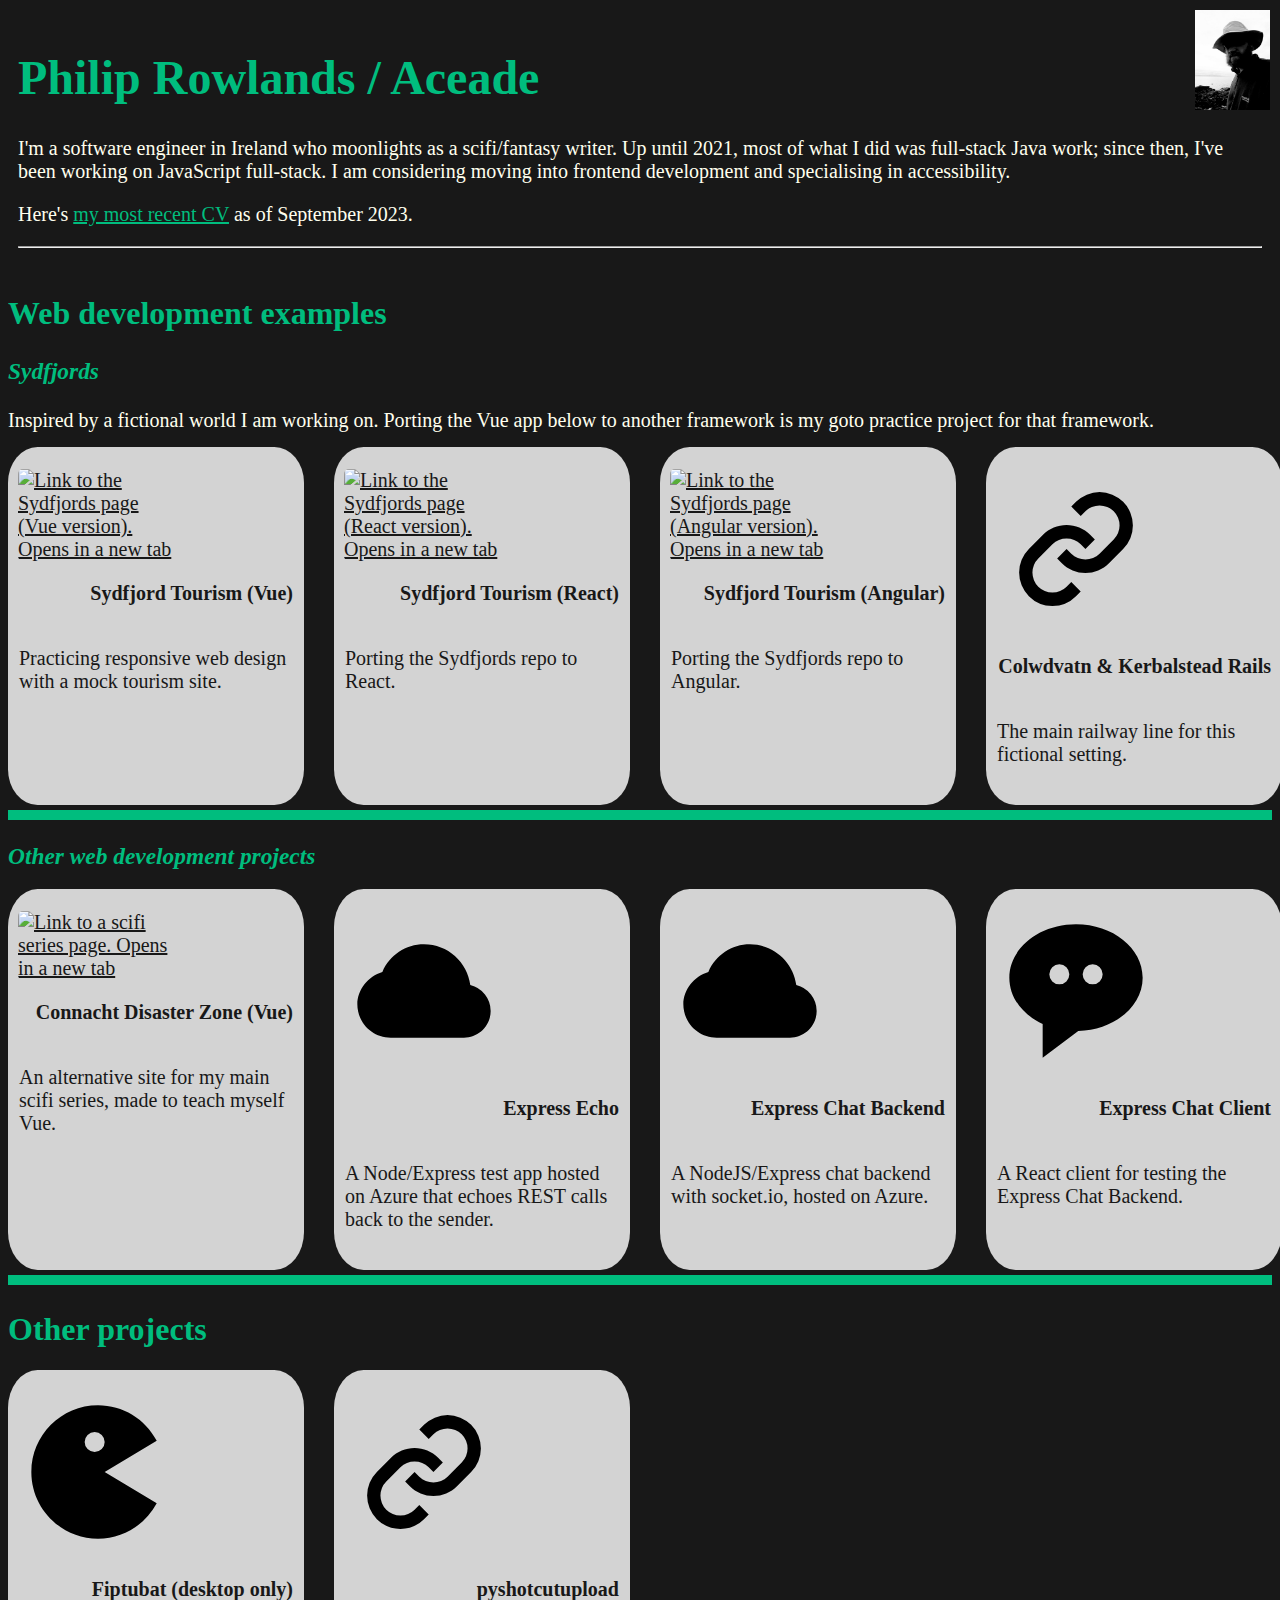
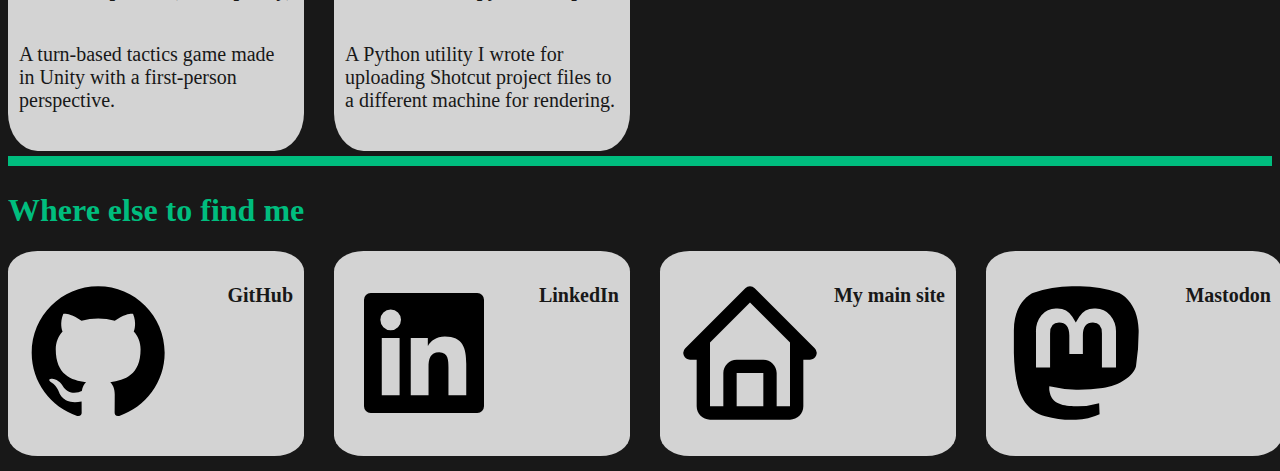
==== index.html @ 9e50839d "Fixing link text" ====
<!DOCTYPE html>
<html lang="en">
    <head>
        <link rel="stylesheet" href="style.css">
        <meta name="viewport" content="width=device-width, initial-scale=1.0" />
        <title>Philip Rowlands' Portfolio</title>
    </head>
    <body>
        
        <header>
            <h1>Philip Rowlands / Aceade</h1>
            <p>I'm a software engineer in Ireland who moonlights as a scifi/fantasy writer. Up until 2021, most of what I did was full-stack Java work; since then, I've been working on JavaScript full-stack. I am considering moving into frontend development and specialising in accessibility.</p>
            <p>Here's <a id="cvLink" href="./docs/cv.pdf" target="_blank" download="CVOfPhilipRowlands.pdf">my most recent CV</a> as of September 2023.</p>
            <img id="authorImg" src="images/me.jpg" alt="A black-and-white selfie of a man in a fleece and sun hat, framed against the sea" />
            <hr />
        </header>

        <main>
            <h2>Web development examples</h2>

            <h3>Sydfjords</h3>
            <p>Inspired by a fictional world I am working on. Porting the Vue app below to another framework is my goto practice project for that framework.</p>
            <div class="linksGrid">
                <div class="link">
                    <a href="https://aceade.github.io/sydfjords" target="_blank">
                        <img class="backImage" src="https://aceade.github.io/sydfjords/icons/Sydfjords_Logo_1.png" alt="Link to the Sydfjords page (Vue version). Opens in a new tab"/>
                        <p class="linkTitle">Sydfjord Tourism (Vue)</p>
                        <p class="hideOnMobile">Practicing responsive web design with a mock tourism site.</p>
                    </a>
                </div>
                <div class="link">
                    <a href="https://aceade.github.io/sydfjords-react" target="_blank">
                        <img class="backImage" src="https://aceade.github.io/sydfjords-react/vite.svg" alt="Link to the Sydfjords page (React version). Opens in a new tab"/>
                        <p class="linkTitle">Sydfjord Tourism (React)</p>
                        <p class="hideOnMobile">Porting the Sydfjords repo to React.</p>
                    </a>
                </div>
                <div class="link">
                    <a href="" target="_blank">
                        <img class="backImage" src="https://aceade.github.io/sydfjords-angular/images/icons/Sydfjords_Logo_1.png" alt="Link to the Sydfjords page (Angular version). Opens in a new tab"/>
                        <p class="linkTitle">Sydfjord Tourism (Angular)</p>
                        <p class="hideOnMobile">Porting the Sydfjords repo to Angular.</p>
                    </a>
                </div>
                <div class="link">
                    <a href="https://aceade.github.io/colwdvatn-rails" target="_blank">
                        <img class="backImage invert" src="./images/link.svg" alt="Link to the Colwdvatn and Kerbalstead Rails page. Opens in a new tab"/>
                        <p class="linkTitle">Colwdvatn & Kerbalstead Rails</p>
                        <p class="hideOnMobile">The main railway line for this fictional setting.</p>
                    </a>
                </div>
            </div>

            <h3>Other web development projects</h3>
            <div class="linksGrid">
                <div class="link">
                    <a href="https://aceade.github.io/cdz-vue-site" target="_blank">
                        <img class="backImage" src="https://aceade.github.io/cdz-vue-site/favicon.ico" alt="Link to a scifi series page. Opens in a new tab"/>
                        <p class="linkTitle">Connacht Disaster Zone (Vue)</p>
                        <p class="hideOnMobile">An alternative site for my main scifi series, made to teach myself Vue.</p>
                    </a>
                </div>
                
                <div class="link">
                    <a href="https://github.com/aceade/express-echo" target="_blank">
                        <img class="backImage invert" src="./images/cloud.svg" alt="Link to a repo for a NodeJS test app. Opens in a new tab"/>
                        <p class="linkTitle">Express Echo</p>
                        <p class="hideOnMobile">A Node/Express test app hosted on Azure that echoes REST calls back to the sender.</p>
                    </a>
                </div>
                <div class="link">
                    <a href="https://github.com/aceade/express-chat-backend" target="_blank">
                        <img class="backImage invert" src="./images/cloud.svg" alt="Link to the express-chat-backend repo. Opens in a new tab"/>
                        <p class="linkTitle">Express Chat Backend</p>
                        <p class="hideOnMobile">A NodeJS/Express chat backend with socket.io, hosted on Azure.</p>
                    </a>
                </div>
                <div class="link">
                    <a href="https://aceade.github.io/express-chat-client" target="_blank">
                        <img class="backImage invert" src="./images/chat.svg" alt="Link to the express-chat-client repo. Opens in a new tab"/>
                        <p class="linkTitle">Express Chat Client</p>
                        <p class="hideOnMobile">A React client for testing the Express Chat Backend.</p>
                    </a>
                </div>
            </div>

            <h2>Other projects</h2>
            <div class="linksGrid">
                <div class="link">
                    <a href="./Fiptubat" target="_blank">
                        <img class="backImage invert" src="./images/game.svg" alt="Link to a Unity game. Opens in a new tab. Not for mobile"/>
                        <p class="linkTitle">Fiptubat (desktop only)</p>
                        <p class="hideOnMobile">A turn-based tactics game made in Unity with a first-person perspective.</p>
                    </a>
                </div>
                <div class="link">
                    <a href="https://github.com/aceade/pyshotcutupload" target="_blank">
                        <img class="backImage invert" src="./images/link.svg" alt="Link to a repo for an upload automation script. Opens in a new tab"/>
                        <p class="linkTitle">pyshotcutupload</p>
                        <p class="hideOnMobile">A Python utility I wrote for uploading Shotcut project files to a different machine for rendering.</p>
                    </a>
                </div>
            </div>

            <h2>Where else to find me</h2>

            <div class="linksGrid">
                <div class="link">
                    <a href="https://github.com/aceade" target="_blank">
                        <img class="invert" src="images/github.svg" alt="Link to my GitHUb profile. Opens in a new tab" title="GitHub">
                        <p class="linkTitle">GitHub</p>
                    </a>
                </div>
                <div class="link">
                    <a href="https://www.linkedin.com/in/philip-d-rowlands/" target="_blank">
                        <img class="invert" src="images/linkedin.svg" alt="Link to my LinkedIn profile. Opens in a new tab" title="LinkedIn">
                        <p class="linkTitle">LinkedIn</p>
                    </a>
                </div>
                <div class="link">
                    <a href="https://aceade.net/" target="_blank">
                        <img class="invert" src="images/home.svg" alt="Link to my main site and writing blog. Opens in a new tab" title="My main site and writing blog">
                        <p class="linkTitle">My main site</p>
                    </a>
                </div>
                <div class="link">
                    <a href="https://mastodon.ie/@aceade" target="_blank">
                        <img class="invert" src="images/mastodon.svg" alt="Link to my Mastodon account. Opens in a new tab" title="Mastodon">
                        <p class="linkTitle">Mastodon</p>
                    </a>
                </div>
            </div>
        </main>
    </body>
</html>
---- style.css ----
:root {
    --vt-c-black: #181818;
    --vt-c-white: #ffffee;
    --vt-link-default: #00bd7e;
    --vt-link-clicked: #def326;
    box-sizing: content-box;
}

html {
    background-color: var(--vt-c-black);
    color: var(--vt-c-white);
    font-size: 20px;
}

h1 {
    font-size: 48px;
    font-family: "Times New Roman", serif;
    color: var(--vt-link-default);
}

h2 {
    font-size: 32px;
    font-family: "Times New Roman", serif;
    color: var(--vt-link-default);
}

h3 {
    color: var(--vt-link-default);
    font-style: italic;
}

header {
    padding: 10px;
}

#cvLink {
    color: var(--vt-link-default);
    padding: 0px;
}

a {
    color: var(--vt-c-black);
    padding: 5px;
    border-radius: 20px;
    width: 100%;
    height: calc(100% - 15px);
}

/*
 * If hovering over a link or navigating by using the Tab key, 
 * make it clear which link we're focusssed on.
 */
a:hover, a:focus {
    color: var(--vt-link-default);
    background: var(--vt-c-black);
}

.error > a {
    color: var(--vt-link-default);
}

.error > a:hover, a:focus {
    color: var(--vt-c-black);
    background-color: var(--vt-c-white);
}

.wrapper {
    text-align: center;
    vertical-align: center;
}

#authorImg {
    float: right;
    max-height: 100px;
    position: absolute;
    top: 10px;
    right: 10px;
}

.linksGrid {
    display: grid;
    gap: 1.5rem 1rem;
    grid-template-columns: 1fr 1fr;
    align-items: center;
    justify-content: center;
    margin-bottom: 10px;
    padding-bottom: 10px;
    border-bottom: 10px solid var(--vt-link-default);
}

/*
 * Prevent the last entry from showing a border
 */
.linksGrid:last-child {
    border-bottom: unset;
}

.link {
    padding: 5px;
    background: lightgray;
    border-radius: 10%;
    align-items: center;
    justify-content: center;
    display: flex;
    height: 100%;
    width: 100%;
    margin: 0 auto;
    max-width: 320px;
}

.linkTitle {
    font-weight: bold;
    word-break: break-word;
}

p.hideOnMobile {
    display: none;
}


.link img {
    min-width: 80px;
    max-width: 160px;
    border-radius: 5px;
    width: 100%;
    margin: 10px auto 0 auto;
}

/*
 * Some of the icons are painted in black.
 */
a:hover > img.invert, a:focus > img.invert {
    filter: invert();
}

@media (min-width: 500px) and (max-width: 900px) {
    .linksGrid {
        /* equivalent to grid-template-columns: 1fr 1fr 1fr;*/
        grid-template-columns: repeat(3, 1fr);
        gap: 2rem;
    }

    .link a > p {
        padding: 1px;
        border-radius: 5px;
        text-align: left;
        display: block;
    }

    p.hideOnMobile {
        display: block;
    }
}

@media (min-width: 901px) and (max-width: 1280px) {

    .linksGrid {
        grid-template-columns: repeat(4, 1fr);
        gap: 2rem;
    }

    .link a > p {
        padding: 1px;
        border-radius: 5px;
        text-align: left;
        display: block;
        float: right;
    }

    p.hideOnMobile {
        display: block;
    }


    .link {
        max-width: 320px;
        
    }

    .link img {
        min-width: 160px;
    }
}

@media (min-width: 1281px) {
    .linksGrid {
        grid-template-columns: repeat(4, 1fr);
        gap: 2rem;
    }

    p.hideOnMobile {
        display: block;
    }
}
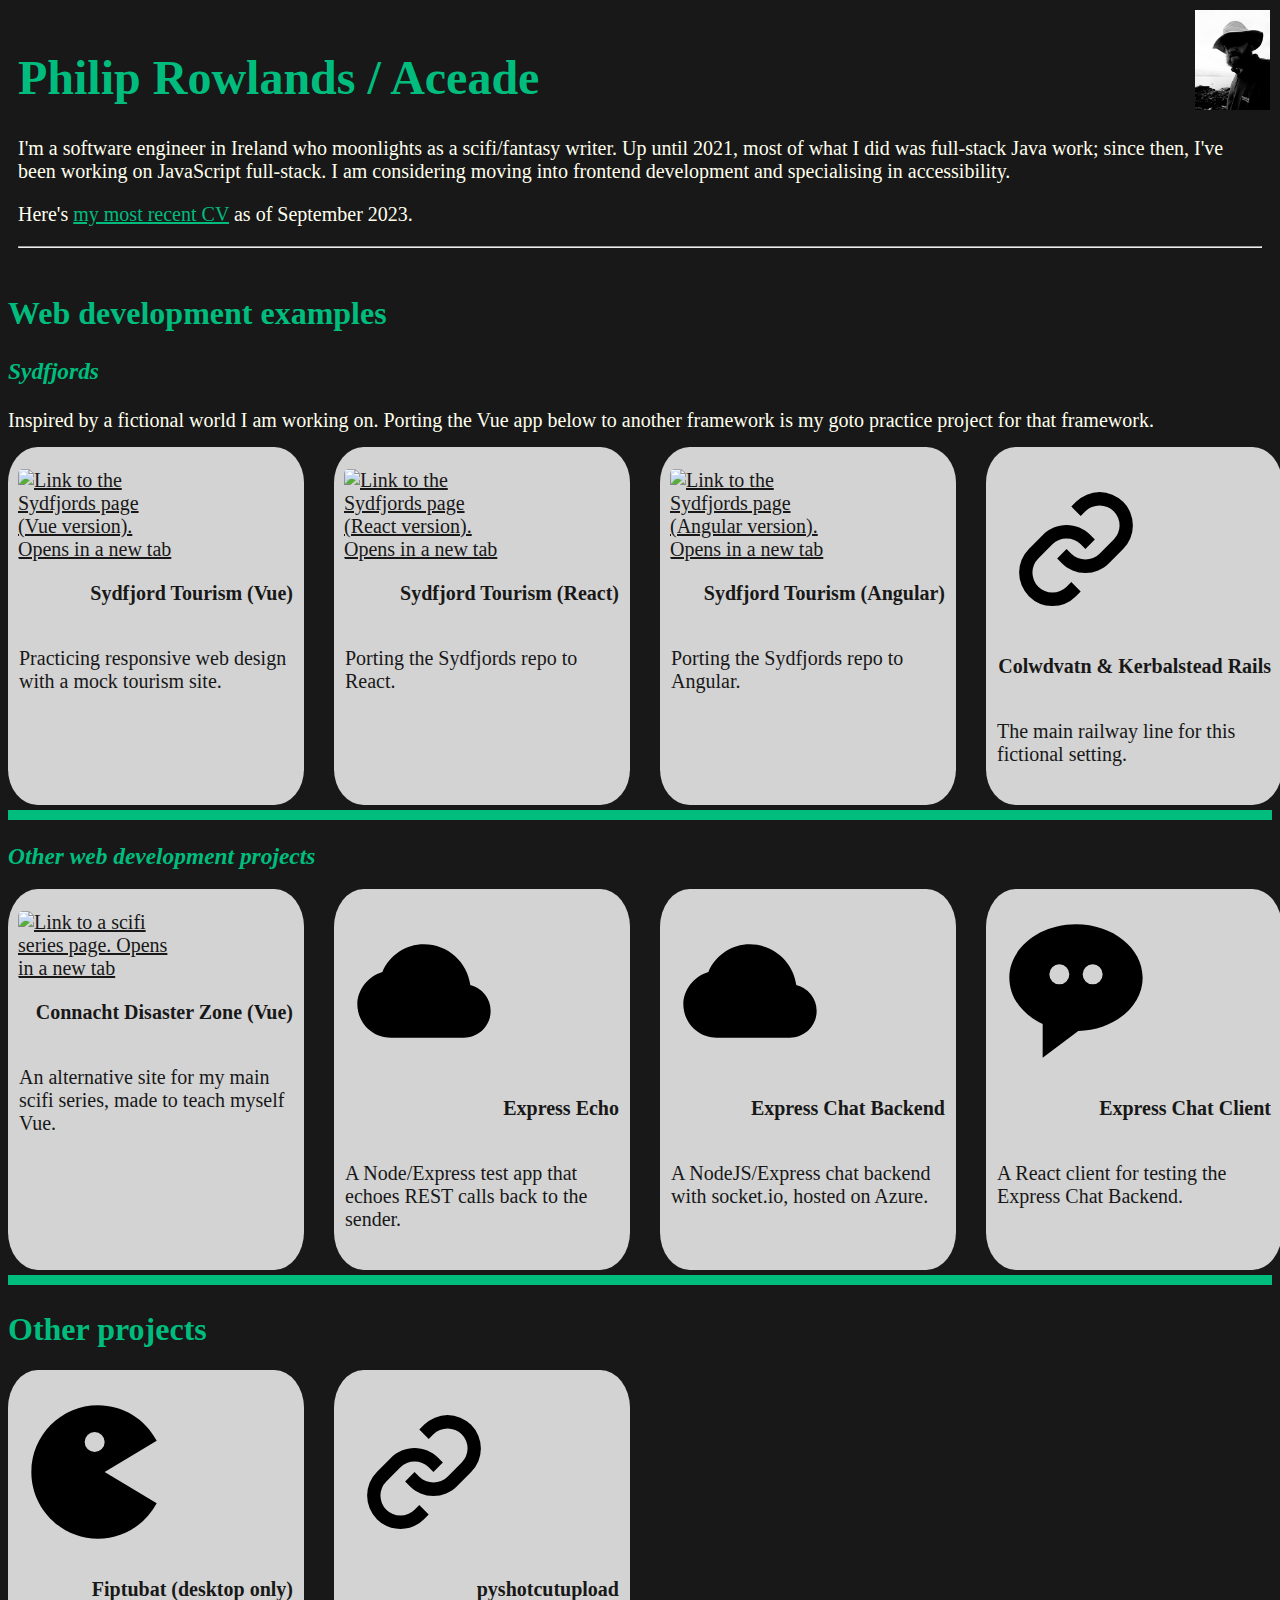
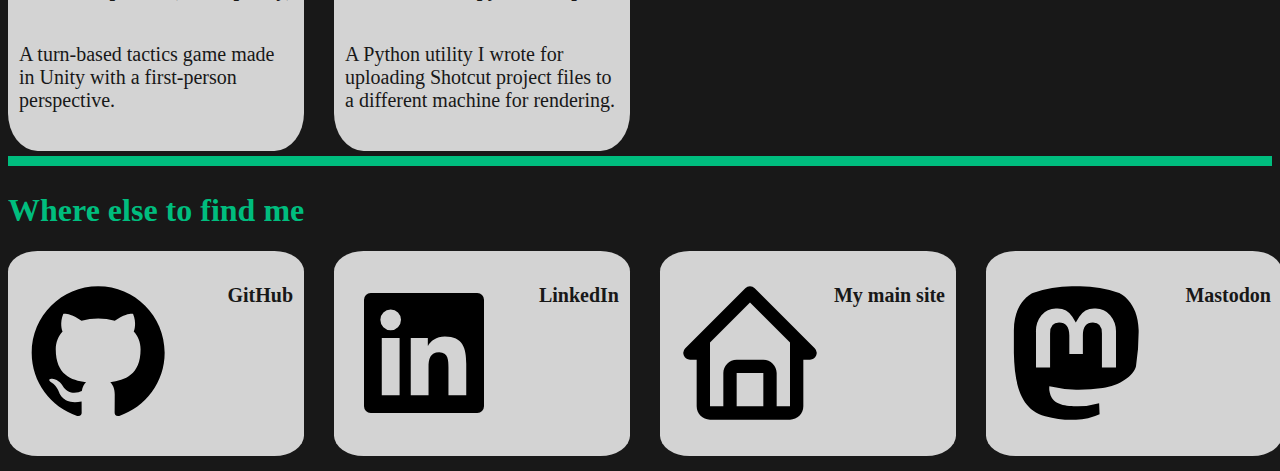
==== commit 3cca025c: "Update index.html" ====
--- a/index.html
+++ b/index.html
@@ -65,7 +65,7 @@
                     <a href="https://github.com/aceade/express-echo" target="_blank">
                         <img class="backImage invert" src="./images/cloud.svg" alt="Link to a repo for a NodeJS test app. Opens in a new tab"/>
                         <p class="linkTitle">Express Echo</p>
-                        <p class="hideOnMobile">A Node/Express test app hosted on Azure that echoes REST calls back to the sender.</p>
+                        <p class="hideOnMobile">A Node/Express test app that echoes REST calls back to the sender.</p>
                     </a>
                 </div>
                 <div class="link">
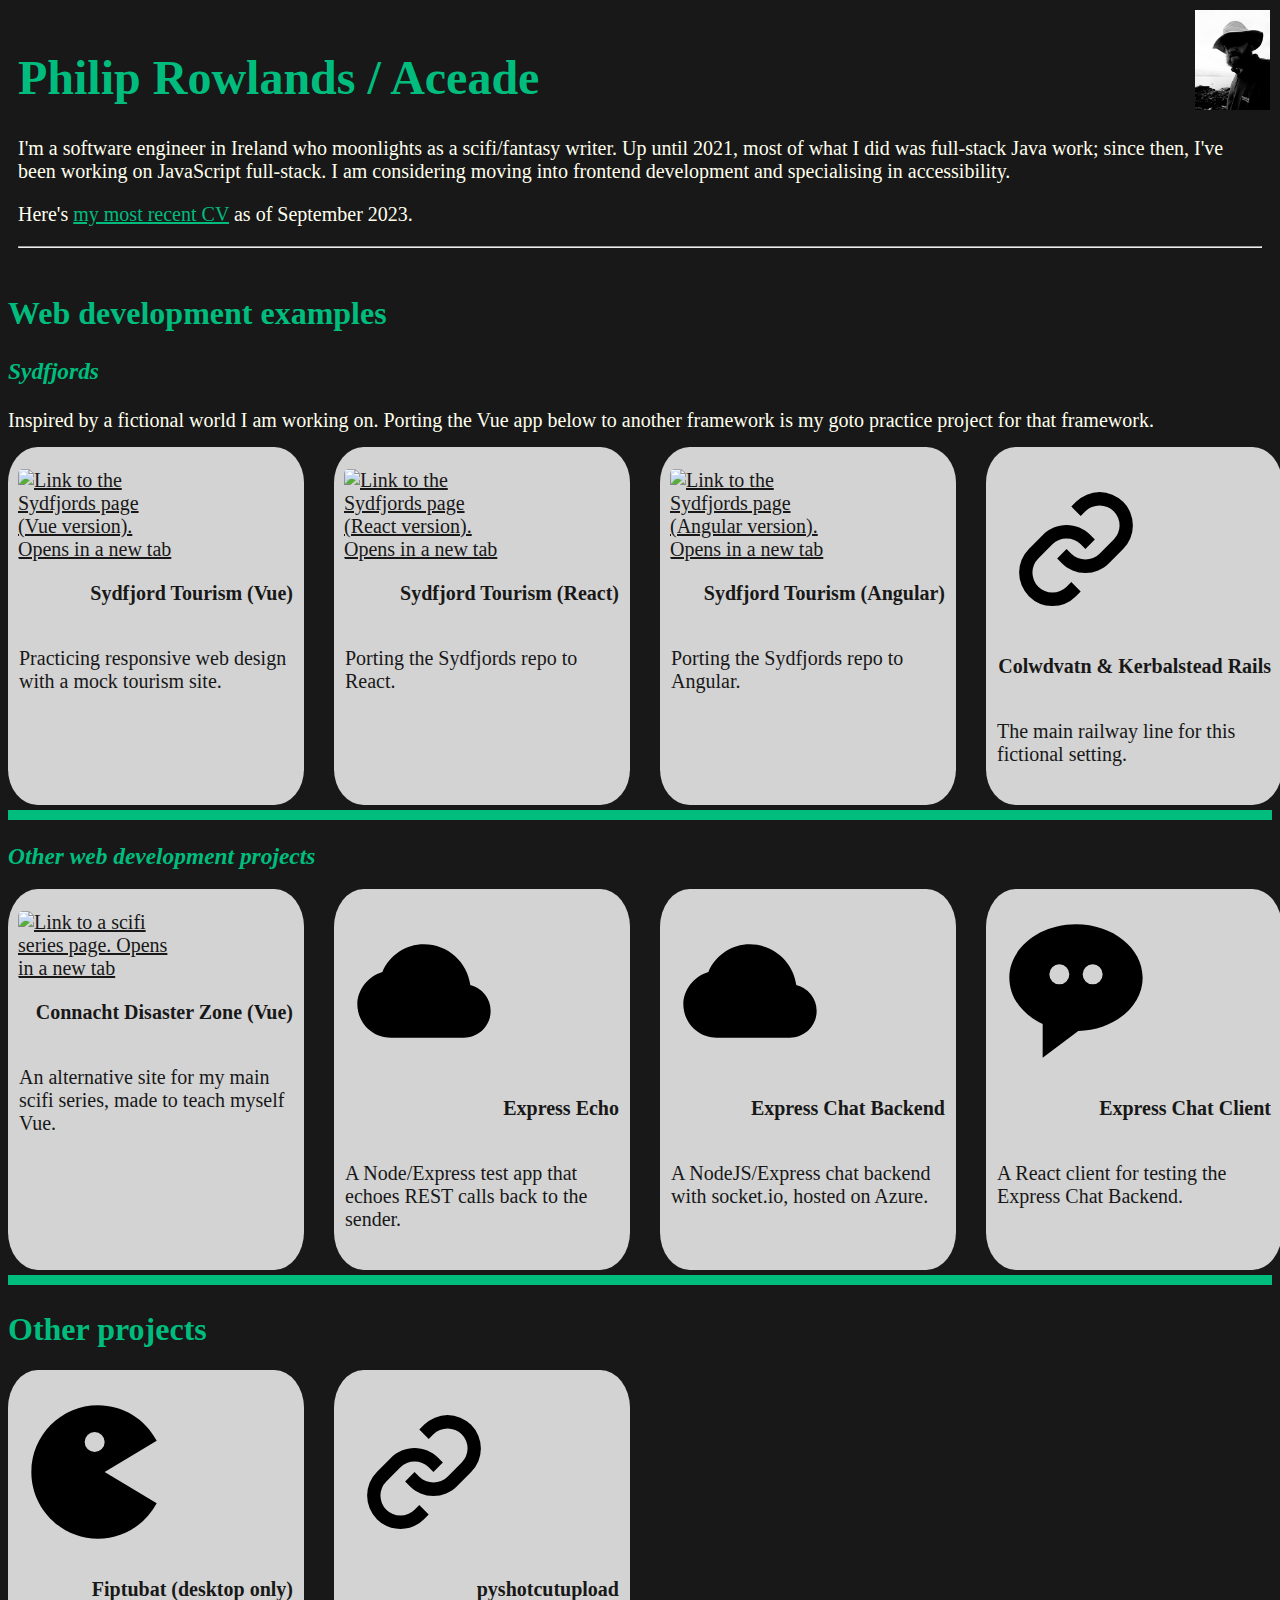
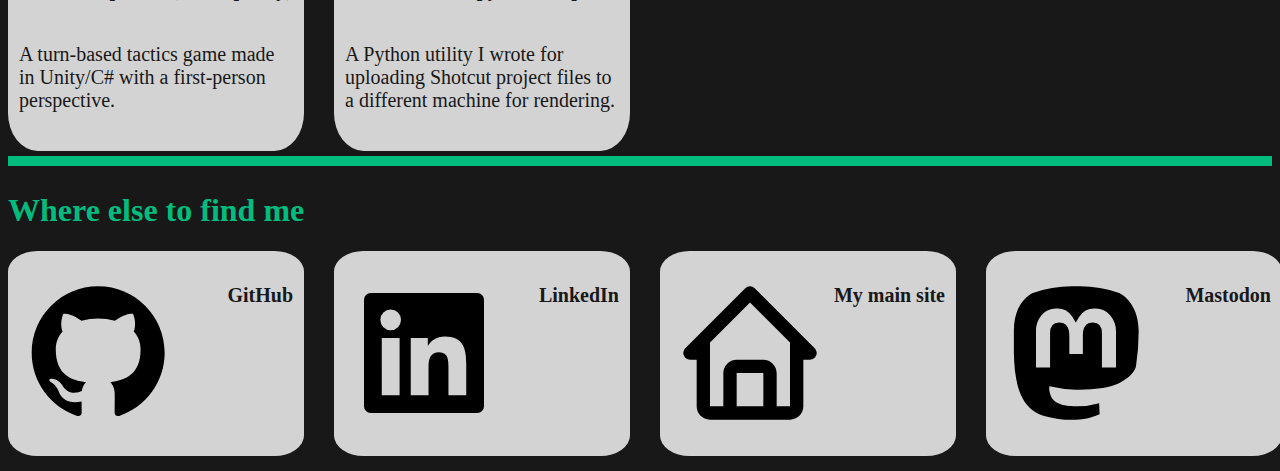
==== commit bf6f0719: "#21 Update index.html" ====
--- a/index.html
+++ b/index.html
@@ -76,7 +76,7 @@
                     </a>
                 </div>
                 <div class="link">
-                    <a href="https://aceade.github.io/express-chat-client" target="_blank">
+                    <a href="https://github.com/aceade/express-chat-client" target="_blank">
                         <img class="backImage invert" src="./images/chat.svg" alt="Link to the express-chat-client repo. Opens in a new tab"/>
                         <p class="linkTitle">Express Chat Client</p>
                         <p class="hideOnMobile">A React client for testing the Express Chat Backend.</p>
@@ -90,7 +90,7 @@
                     <a href="./Fiptubat" target="_blank">
                         <img class="backImage invert" src="./images/game.svg" alt="Link to a Unity game. Opens in a new tab. Not for mobile"/>
                         <p class="linkTitle">Fiptubat (desktop only)</p>
-                        <p class="hideOnMobile">A turn-based tactics game made in Unity with a first-person perspective.</p>
+                        <p class="hideOnMobile">A turn-based tactics game made in Unity/C# with a first-person perspective.</p>
                     </a>
                 </div>
                 <div class="link">
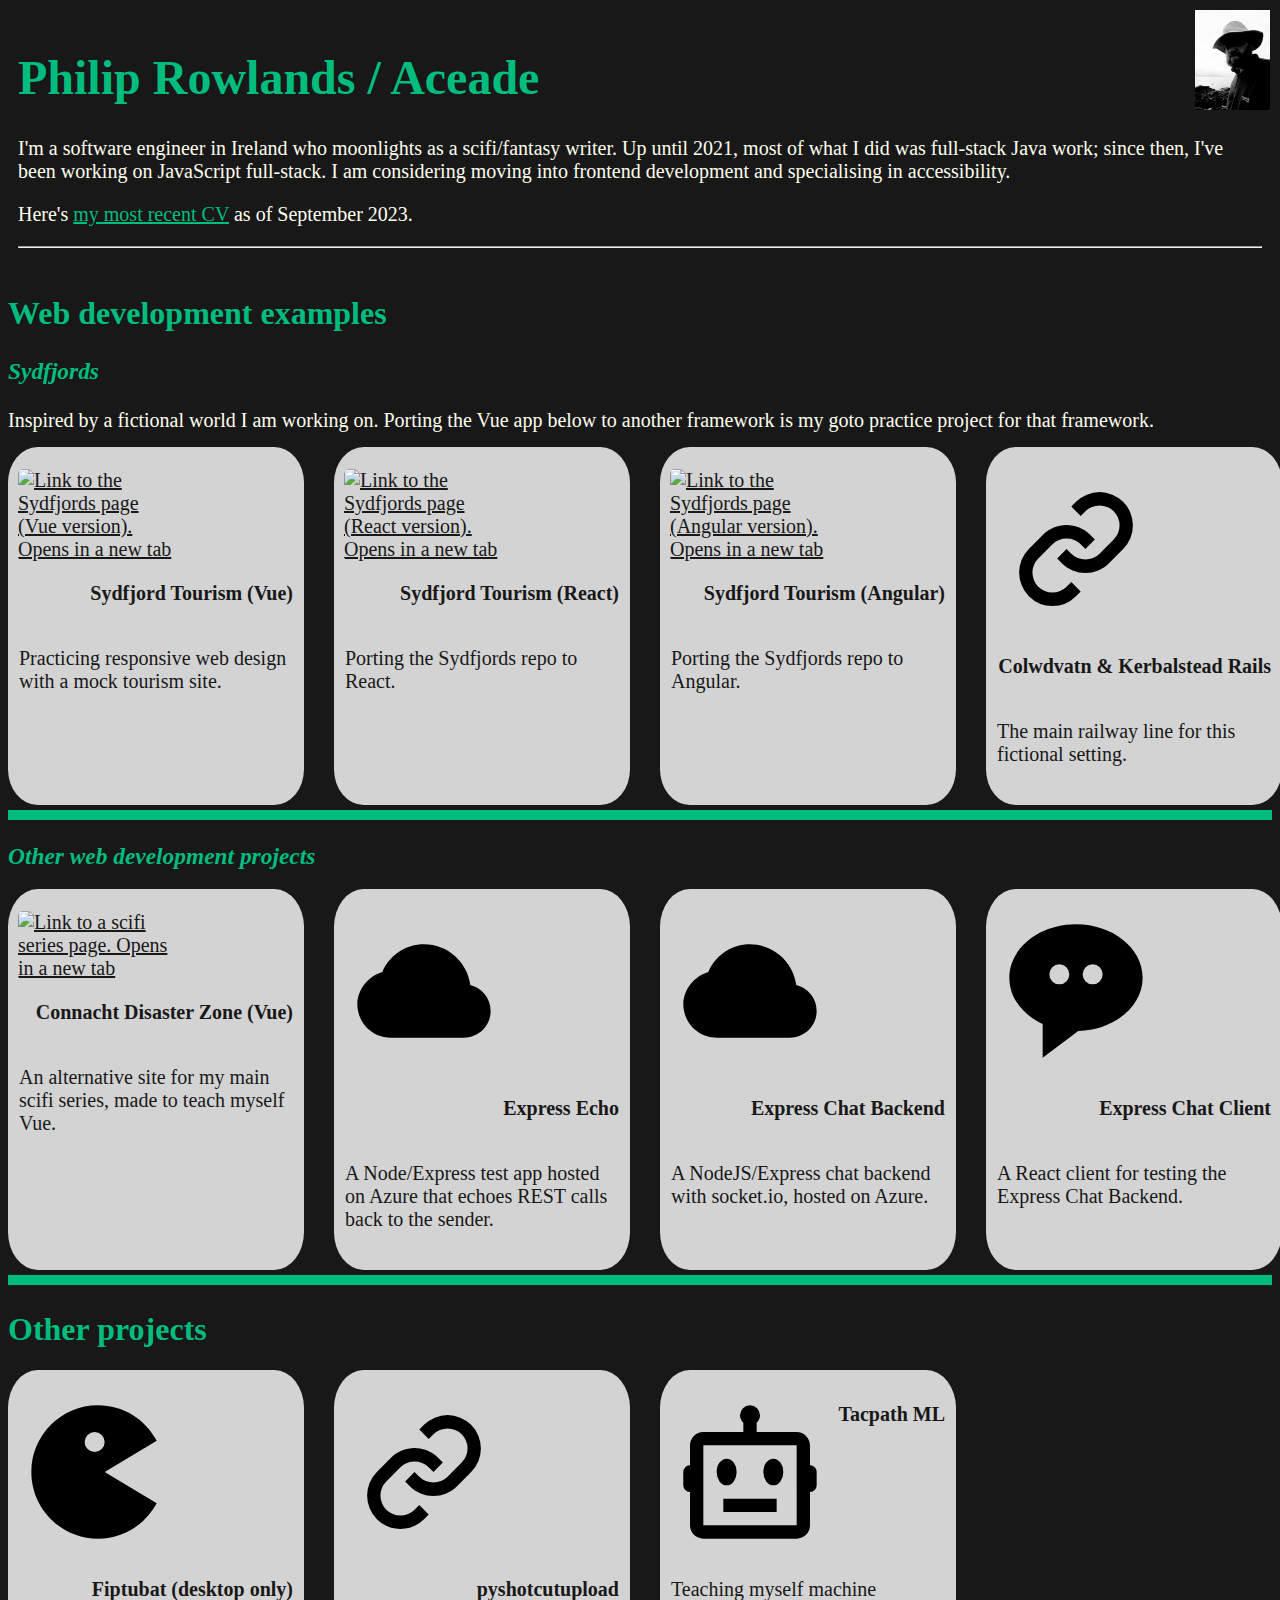
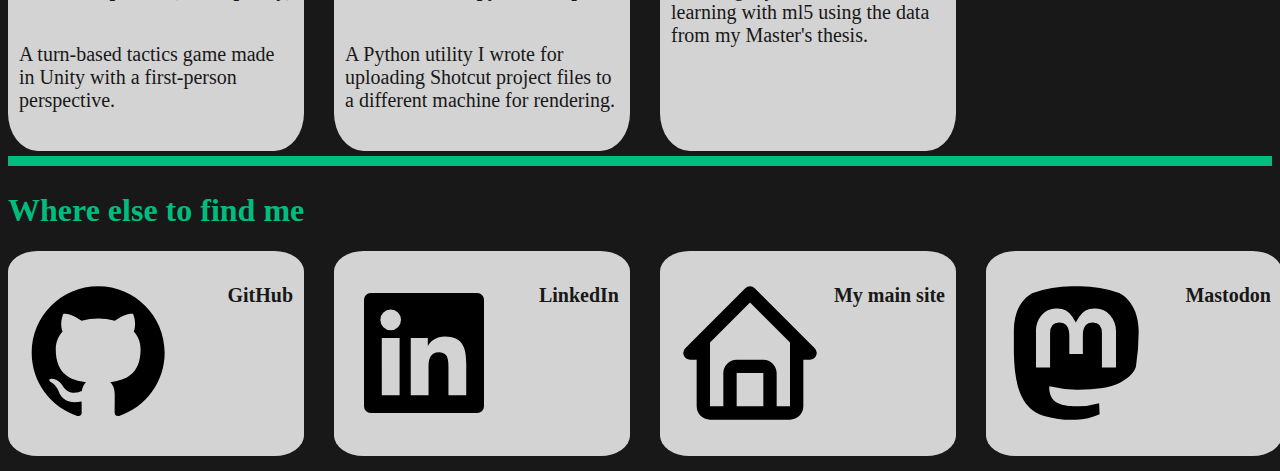
==== commit 7b1e7741: "#22 adding link for ML project" ====
--- a/index.html
+++ b/index.html
@@ -65,7 +65,7 @@
                     <a href="https://github.com/aceade/express-echo" target="_blank">
                         <img class="backImage invert" src="./images/cloud.svg" alt="Link to a repo for a NodeJS test app. Opens in a new tab"/>
                         <p class="linkTitle">Express Echo</p>
-                        <p class="hideOnMobile">A Node/Express test app that echoes REST calls back to the sender.</p>
+                        <p class="hideOnMobile">A Node/Express test app hosted on Azure that echoes REST calls back to the sender.</p>
                     </a>
                 </div>
                 <div class="link">
@@ -76,7 +76,7 @@
                     </a>
                 </div>
                 <div class="link">
-                    <a href="https://github.com/aceade/express-chat-client" target="_blank">
+                    <a href="https://aceade.github.io/express-chat-client" target="_blank">
                         <img class="backImage invert" src="./images/chat.svg" alt="Link to the express-chat-client repo. Opens in a new tab"/>
                         <p class="linkTitle">Express Chat Client</p>
                         <p class="hideOnMobile">A React client for testing the Express Chat Backend.</p>
@@ -90,7 +90,7 @@
                     <a href="./Fiptubat" target="_blank">
                         <img class="backImage invert" src="./images/game.svg" alt="Link to a Unity game. Opens in a new tab. Not for mobile"/>
                         <p class="linkTitle">Fiptubat (desktop only)</p>
-                        <p class="hideOnMobile">A turn-based tactics game made in Unity/C# with a first-person perspective.</p>
+                        <p class="hideOnMobile">A turn-based tactics game made in Unity with a first-person perspective.</p>
                     </a>
                 </div>
                 <div class="link">
@@ -98,6 +98,14 @@
                         <img class="backImage invert" src="./images/link.svg" alt="Link to a repo for an upload automation script. Opens in a new tab"/>
                         <p class="linkTitle">pyshotcutupload</p>
                         <p class="hideOnMobile">A Python utility I wrote for uploading Shotcut project files to a different machine for rendering.</p>
+                    </a>
+                </div>
+
+                <div class="link">
+                    <a href="https://github.com/aceade/pyshotcutupload" target="_blank">
+                        <img class="backImage invert" src="./images/bot.svg" alt="Link to a repo for a machine learning project. Opens in a new tab"/>
+                        <p class="linkTitle">Tacpath ML</p>
+                        <p class="hideOnMobile">Teaching myself machine learning with ml5 using the data from my Master's thesis.</p>
                     </a>
                 </div>
             </div>
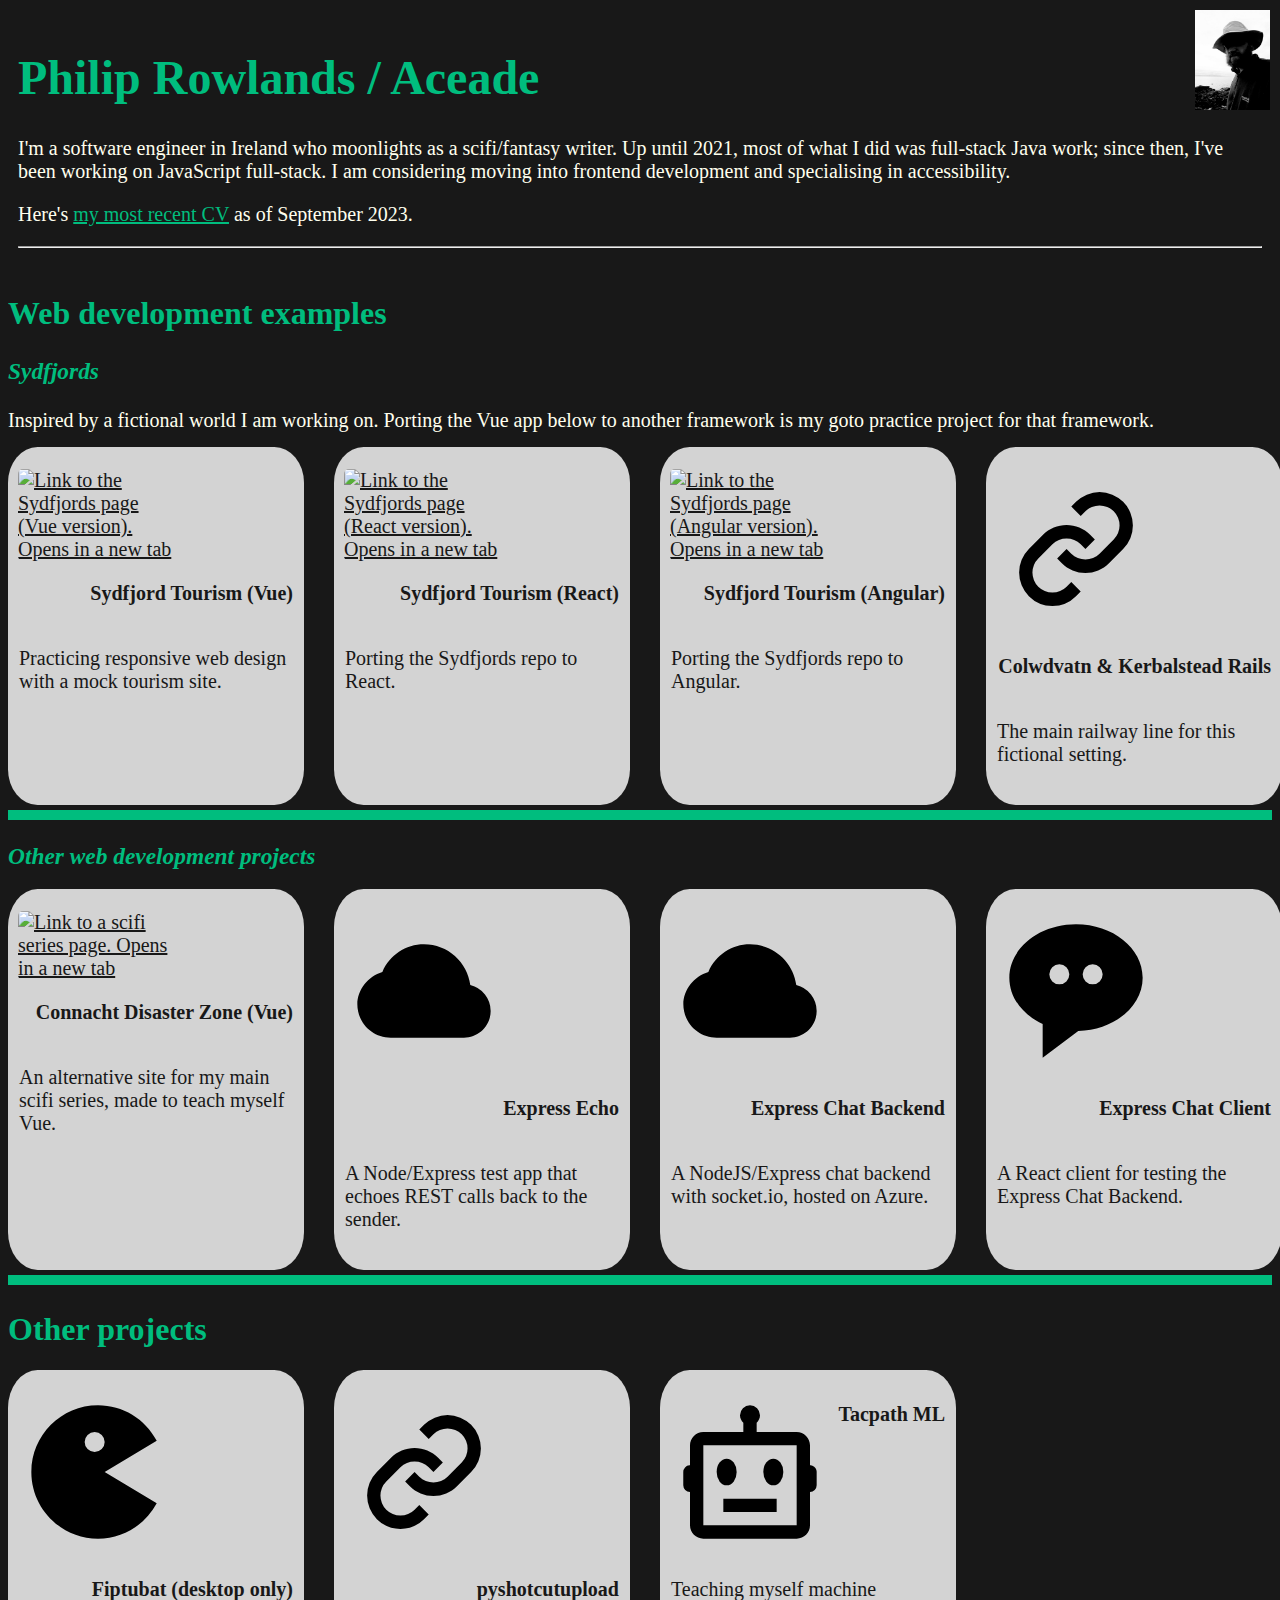
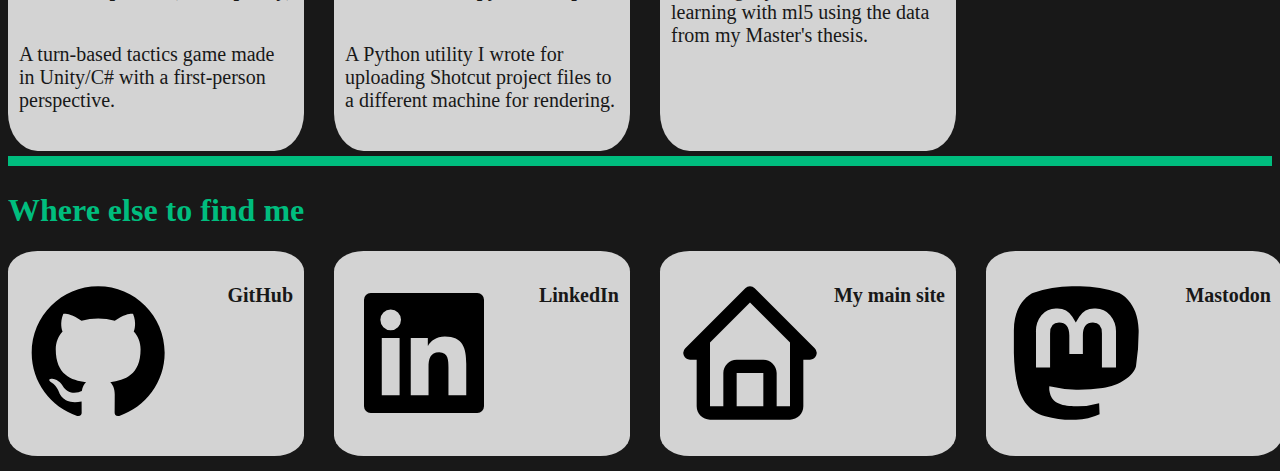
==== commit 5d606c7b: "Merge branch 'main' of https://github.com/aceade/aceade.github.io" ====
--- a/index.html
+++ b/index.html
@@ -65,7 +65,7 @@
                     <a href="https://github.com/aceade/express-echo" target="_blank">
                         <img class="backImage invert" src="./images/cloud.svg" alt="Link to a repo for a NodeJS test app. Opens in a new tab"/>
                         <p class="linkTitle">Express Echo</p>
-                        <p class="hideOnMobile">A Node/Express test app hosted on Azure that echoes REST calls back to the sender.</p>
+                        <p class="hideOnMobile">A Node/Express test app that echoes REST calls back to the sender.</p>
                     </a>
                 </div>
                 <div class="link">
@@ -76,7 +76,7 @@
                     </a>
                 </div>
                 <div class="link">
-                    <a href="https://aceade.github.io/express-chat-client" target="_blank">
+                    <a href="https://github.com/aceade/express-chat-client" target="_blank">
                         <img class="backImage invert" src="./images/chat.svg" alt="Link to the express-chat-client repo. Opens in a new tab"/>
                         <p class="linkTitle">Express Chat Client</p>
                         <p class="hideOnMobile">A React client for testing the Express Chat Backend.</p>
@@ -90,7 +90,7 @@
                     <a href="./Fiptubat" target="_blank">
                         <img class="backImage invert" src="./images/game.svg" alt="Link to a Unity game. Opens in a new tab. Not for mobile"/>
                         <p class="linkTitle">Fiptubat (desktop only)</p>
-                        <p class="hideOnMobile">A turn-based tactics game made in Unity with a first-person perspective.</p>
+                        <p class="hideOnMobile">A turn-based tactics game made in Unity/C# with a first-person perspective.</p>
                     </a>
                 </div>
                 <div class="link">
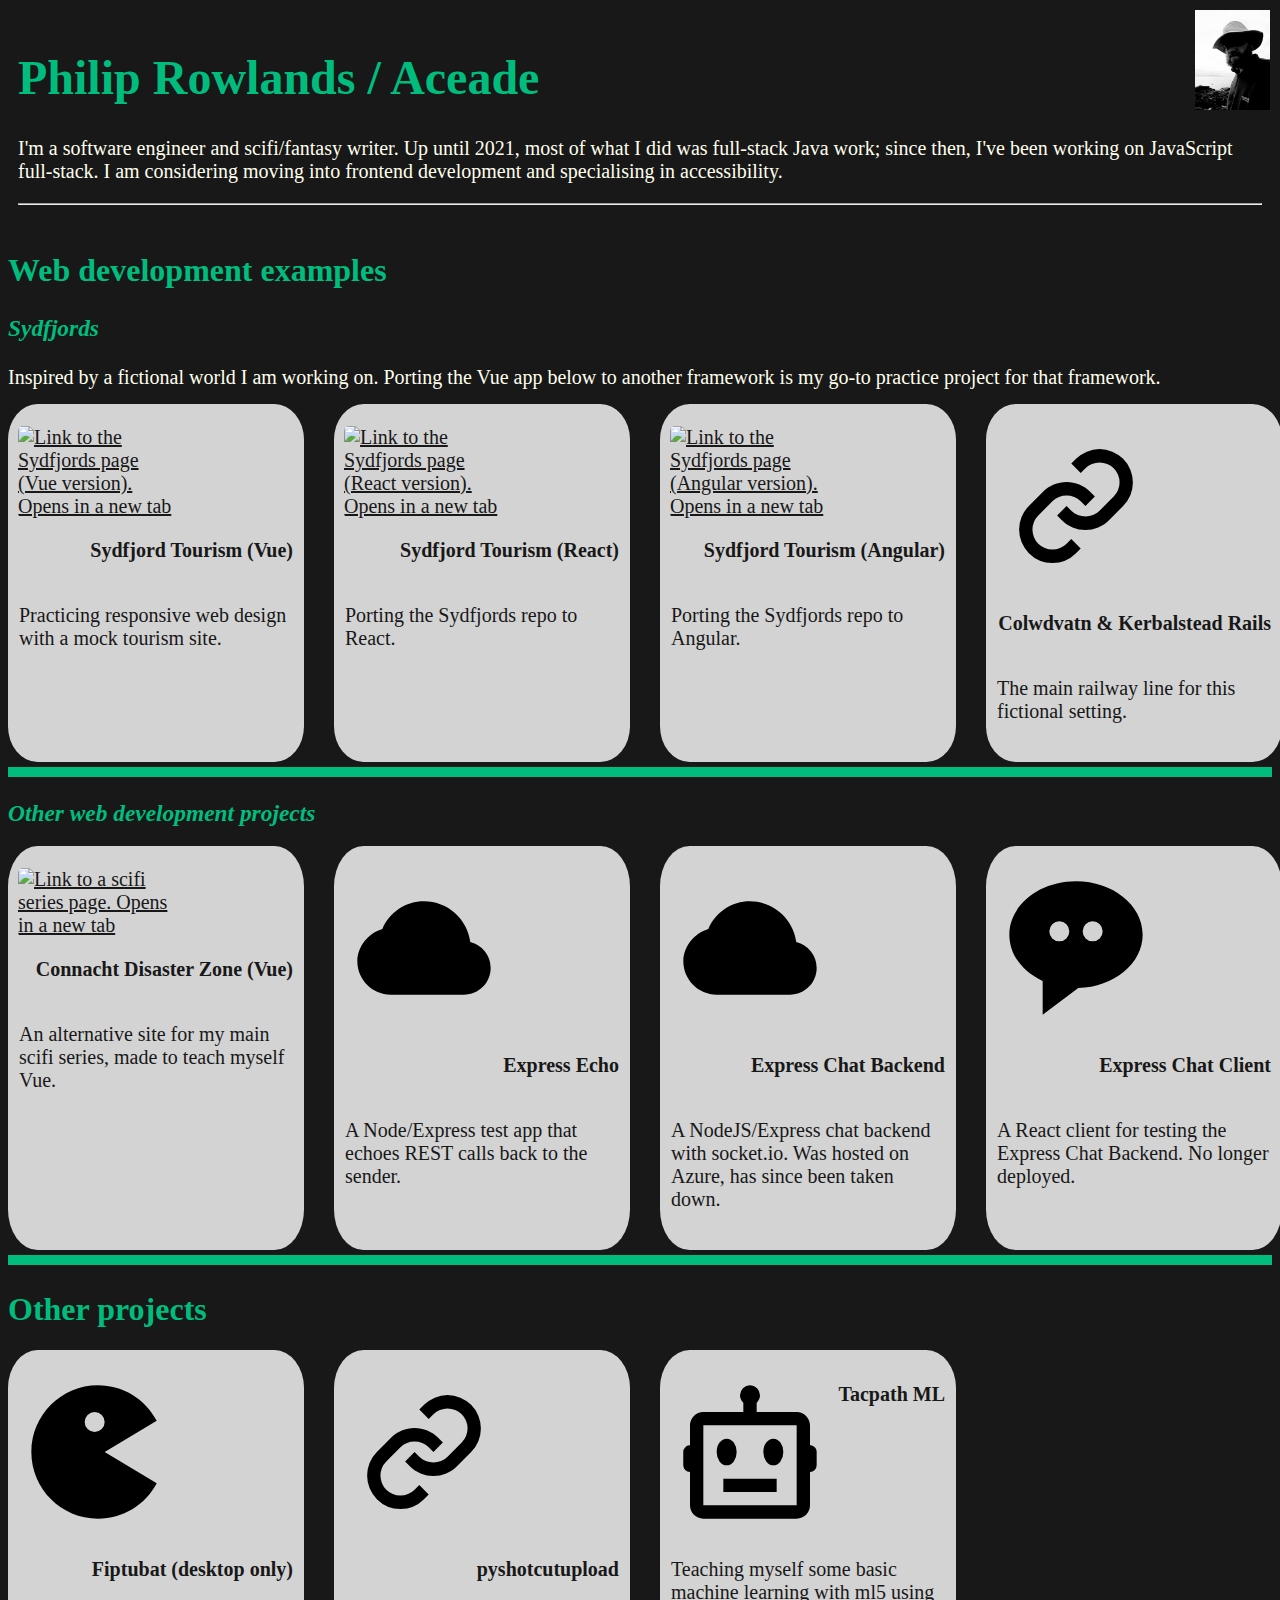
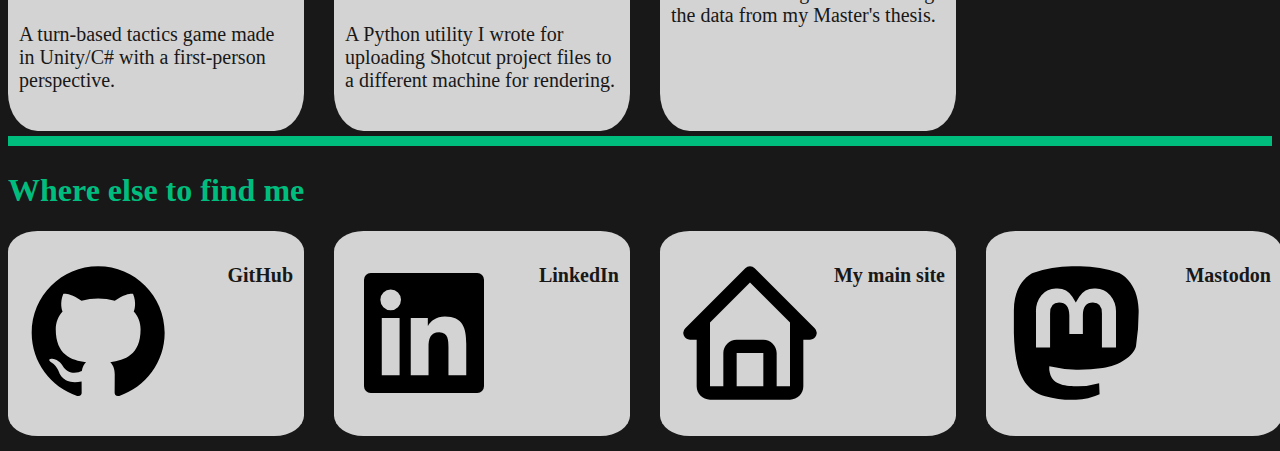
==== commit c6cd0803: "Update index.html" ====
--- a/index.html
+++ b/index.html
@@ -9,8 +9,7 @@
         
         <header>
             <h1>Philip Rowlands / Aceade</h1>
-            <p>I'm a software engineer in Ireland who moonlights as a scifi/fantasy writer. Up until 2021, most of what I did was full-stack Java work; since then, I've been working on JavaScript full-stack. I am considering moving into frontend development and specialising in accessibility.</p>
-            <p>Here's <a id="cvLink" href="./docs/cv.pdf" target="_blank" download="CVOfPhilipRowlands.pdf">my most recent CV</a> as of September 2023.</p>
+            <p>I'm a software engineer and scifi/fantasy writer. Up until 2021, most of what I did was full-stack Java work; since then, I've been working on JavaScript full-stack. I am considering moving into frontend development and specialising in accessibility.</p>
             <img id="authorImg" src="images/me.jpg" alt="A black-and-white selfie of a man in a fleece and sun hat, framed against the sea" />
             <hr />
         </header>
@@ -19,7 +18,7 @@
             <h2>Web development examples</h2>
 
             <h3>Sydfjords</h3>
-            <p>Inspired by a fictional world I am working on. Porting the Vue app below to another framework is my goto practice project for that framework.</p>
+            <p>Inspired by a fictional world I am working on. Porting the Vue app below to another framework is my go-to practice project for that framework.</p>
             <div class="linksGrid">
                 <div class="link">
                     <a href="https://aceade.github.io/sydfjords" target="_blank">
@@ -72,14 +71,14 @@
                     <a href="https://github.com/aceade/express-chat-backend" target="_blank">
                         <img class="backImage invert" src="./images/cloud.svg" alt="Link to the express-chat-backend repo. Opens in a new tab"/>
                         <p class="linkTitle">Express Chat Backend</p>
-                        <p class="hideOnMobile">A NodeJS/Express chat backend with socket.io, hosted on Azure.</p>
+                        <p class="hideOnMobile">A NodeJS/Express chat backend with socket.io. Was hosted on Azure, has since been taken down.</p>
                     </a>
                 </div>
                 <div class="link">
                     <a href="https://github.com/aceade/express-chat-client" target="_blank">
                         <img class="backImage invert" src="./images/chat.svg" alt="Link to the express-chat-client repo. Opens in a new tab"/>
                         <p class="linkTitle">Express Chat Client</p>
-                        <p class="hideOnMobile">A React client for testing the Express Chat Backend.</p>
+                        <p class="hideOnMobile">A React client for testing the Express Chat Backend. No longer deployed.</p>
                     </a>
                 </div>
             </div>
@@ -102,10 +101,10 @@
                 </div>
 
                 <div class="link">
-                    <a href="https://github.com/aceade/pyshotcutupload" target="_blank">
+                    <a href="https://aceade.github.io/tacpath-ml/" target="_blank">
                         <img class="backImage invert" src="./images/bot.svg" alt="Link to a repo for a machine learning project. Opens in a new tab"/>
                         <p class="linkTitle">Tacpath ML</p>
-                        <p class="hideOnMobile">Teaching myself machine learning with ml5 using the data from my Master's thesis.</p>
+                        <p class="hideOnMobile">Teaching myself some basic machine learning with ml5 using the data from my Master's thesis.</p>
                     </a>
                 </div>
             </div>
@@ -120,7 +119,7 @@
                     </a>
                 </div>
                 <div class="link">
-                    <a href="https://www.linkedin.com/in/philip-d-rowlands/" target="_blank">
+                    <a href="https://www.linkedin.com/in/philip-rowlands-galway/" target="_blank">
                         <img class="invert" src="images/linkedin.svg" alt="Link to my LinkedIn profile. Opens in a new tab" title="LinkedIn">
                         <p class="linkTitle">LinkedIn</p>
                     </a>
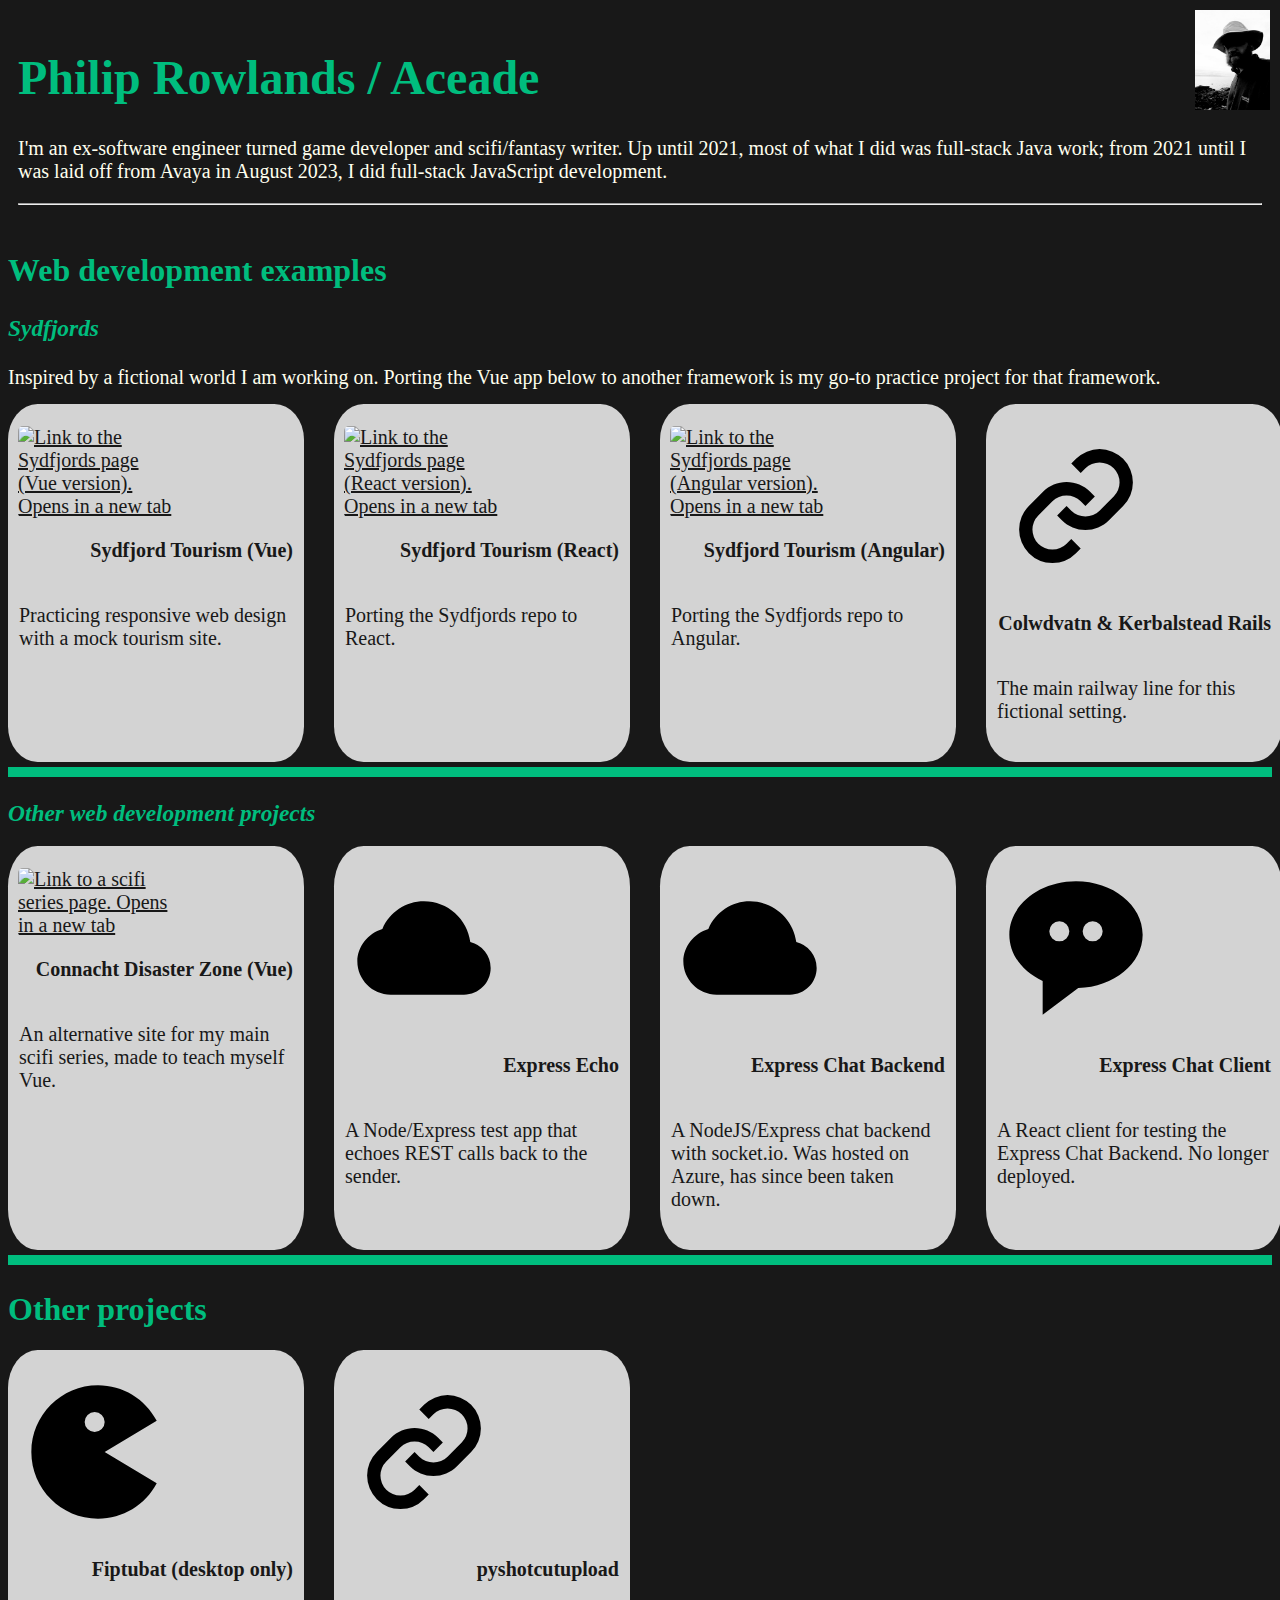
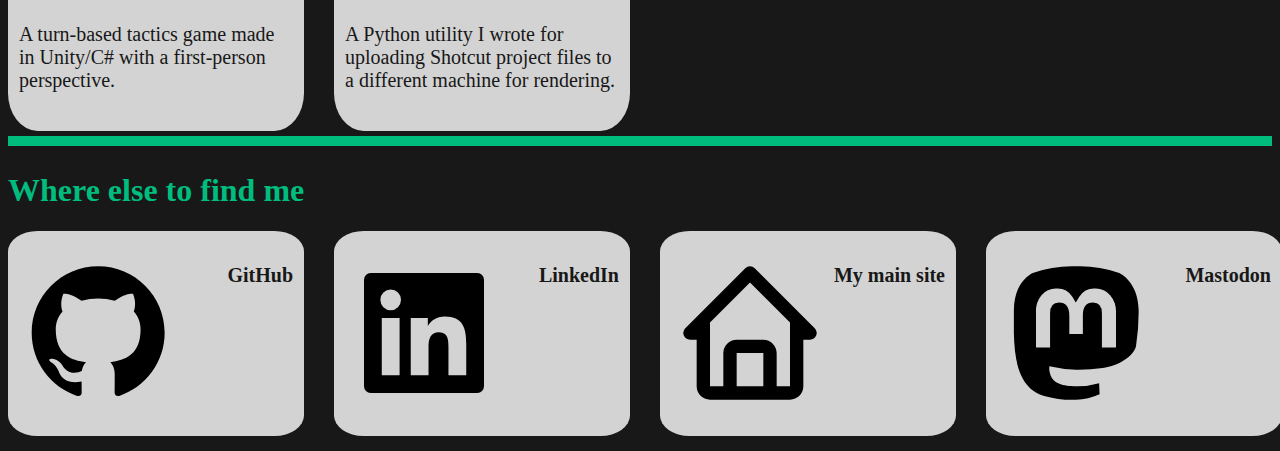
==== commit f0992a61: "Update index.html" ====
--- a/index.html
+++ b/index.html
@@ -9,7 +9,7 @@
         
         <header>
             <h1>Philip Rowlands / Aceade</h1>
-            <p>I'm a software engineer and scifi/fantasy writer. Up until 2021, most of what I did was full-stack Java work; since then, I've been working on JavaScript full-stack. I am considering moving into frontend development and specialising in accessibility.</p>
+            <p>I'm an ex-software engineer turned game developer and scifi/fantasy writer. Up until 2021, most of what I did was full-stack Java work; from 2021 until I was laid off from Avaya in August 2023, I did full-stack JavaScript development.</p>
             <img id="authorImg" src="images/me.jpg" alt="A black-and-white selfie of a man in a fleece and sun hat, framed against the sea" />
             <hr />
         </header>
@@ -99,14 +99,6 @@
                         <p class="hideOnMobile">A Python utility I wrote for uploading Shotcut project files to a different machine for rendering.</p>
                     </a>
                 </div>
-
-                <div class="link">
-                    <a href="https://aceade.github.io/tacpath-ml/" target="_blank">
-                        <img class="backImage invert" src="./images/bot.svg" alt="Link to a repo for a machine learning project. Opens in a new tab"/>
-                        <p class="linkTitle">Tacpath ML</p>
-                        <p class="hideOnMobile">Teaching myself some basic machine learning with ml5 using the data from my Master's thesis.</p>
-                    </a>
-                </div>
             </div>
 
             <h2>Where else to find me</h2>
@@ -114,7 +106,7 @@
             <div class="linksGrid">
                 <div class="link">
                     <a href="https://github.com/aceade" target="_blank">
-                        <img class="invert" src="images/github.svg" alt="Link to my GitHUb profile. Opens in a new tab" title="GitHub">
+                        <img class="invert" src="images/github.svg" alt="Link to my GitHub profile. Opens in a new tab" title="GitHub">
                         <p class="linkTitle">GitHub</p>
                     </a>
                 </div>
